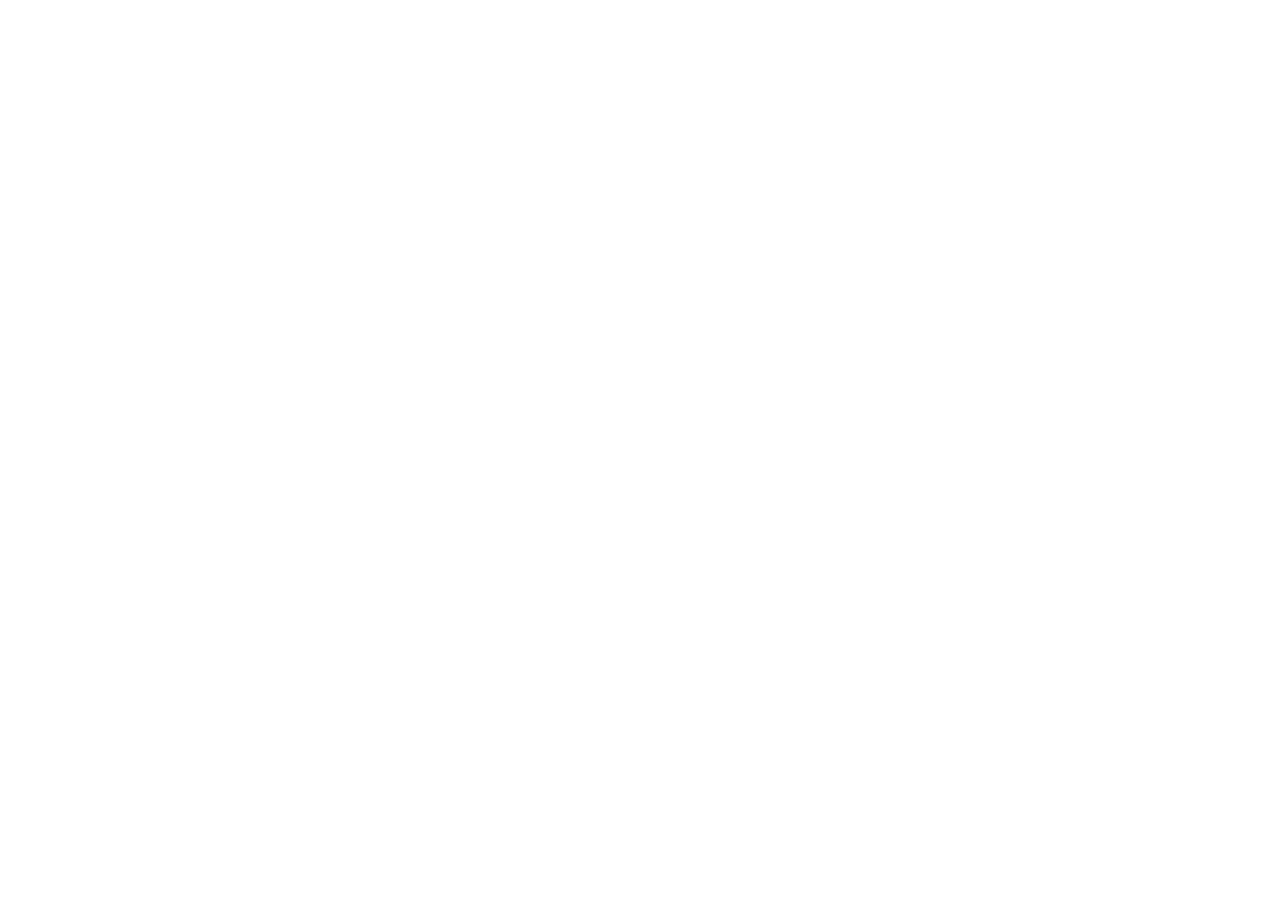
==== lab1/part1/index.html @ d3c26cab "Lab1:Part1: Comments Set up HTML outline and assignment comment header." ====
<html>
<head>
    <title>INFT1206- Lab 1 Part 1</title>
    <!--
    Name: Megan McMullin
    File: Index.html
    Date: May 13, 2026
    INFT 1206: Lab 1 Part 1: Resume Cover Letter
    -->
</head>
<body>

</body>
</html>
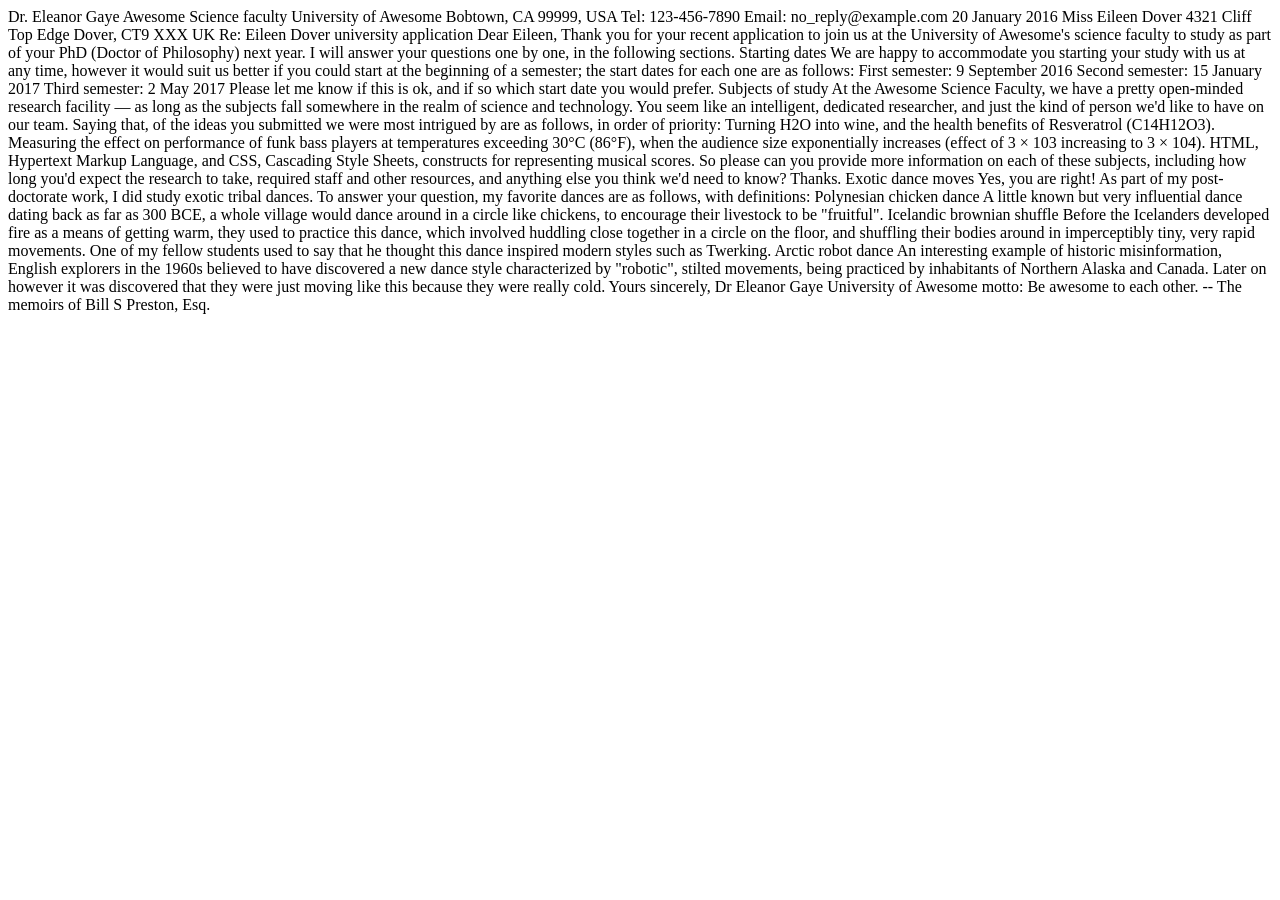
==== commit 1a68e420: "MDN tutorial Added the provided MDN web page tutorial script" ====
--- a/lab1/part1/index.html
+++ b/lab1/part1/index.html
@@ -9,6 +9,93 @@
     -->
 </head>
 <body>
+Dr. Eleanor Gaye
+Awesome Science faculty
+University of Awesome
+Bobtown, CA 99999,
+USA
+Tel: 123-456-7890
+Email: no_reply@example.com
 
+20 January 2016
+
+Miss Eileen Dover
+4321 Cliff Top Edge
+Dover, CT9 XXX
+UK
+
+Re: Eileen Dover university application
+
+Dear Eileen,
+
+Thank you for your recent application to join us at the University of
+Awesome's science faculty to study as part of your
+PhD (Doctor of Philosophy) next year. I will answer your
+questions one by one, in the following sections.
+
+Starting dates
+
+We are happy to accommodate you starting your study with us at any time,
+however it would suit us better if you could start at the beginning of a
+semester; the start dates for each one are as follows:
+
+First semester: 9 September 2016
+Second semester: 15 January 2017
+Third semester: 2 May 2017
+
+Please let me know if this is ok, and if so which start date you would
+prefer.
+
+Subjects of study
+
+At the Awesome Science Faculty, we have a pretty open-minded research
+facility — as long as the subjects fall somewhere in the realm of science
+and technology. You seem like an intelligent, dedicated researcher, and
+just the kind of person we'd like to have on our team. Saying that, of the
+ideas you submitted we were most intrigued by are as follows, in order of
+priority:
+
+Turning H2O into wine, and the health benefits of Resveratrol
+(C14H12O3).
+Measuring the effect on performance of funk bass players at temperatures
+exceeding 30°C (86°F), when the audience size exponentially increases
+(effect of 3 × 103 increasing to 3 × 104).
+HTML, Hypertext Markup Language, and CSS,
+Cascading Style Sheets, constructs for representing musical scores.
+
+So please can you provide more information on each of these subjects,
+including how long you'd expect the research to take, required staff and
+other resources, and anything else you think we'd need to know? Thanks.
+
+Exotic dance moves
+
+Yes, you are right! As part of my post-doctorate work, I
+did study exotic tribal dances. To answer your question, my
+favorite dances are as follows, with definitions:
+
+Polynesian chicken dance
+    A little known but very influential dance dating back as far as
+    300 BCE, a whole village would
+    dance around in a circle like chickens, to encourage their livestock to
+    be "fruitful".
+Icelandic brownian shuffle
+    Before the Icelanders developed fire as a means of getting warm, they
+    used to practice this dance, which involved huddling close together in a
+    circle on the floor, and shuffling their bodies around in imperceptibly
+    tiny, very rapid movements. One of my fellow students used to say that
+    he thought this dance inspired modern styles such as Twerking.
+Arctic robot dance
+    An interesting example of historic misinformation, English explorers in
+    the 1960s believed to have discovered a new dance style characterized by
+    "robotic", stilted movements, being practiced by inhabitants of Northern
+    Alaska and Canada. Later on however it was discovered that they were
+    just moving like this because they were really cold.
+
+Yours sincerely,
+
+Dr Eleanor Gaye
+
+University of Awesome motto: Be awesome to each other. --
+The memoirs of Bill S Preston, Esq.
 </body>
 </html>
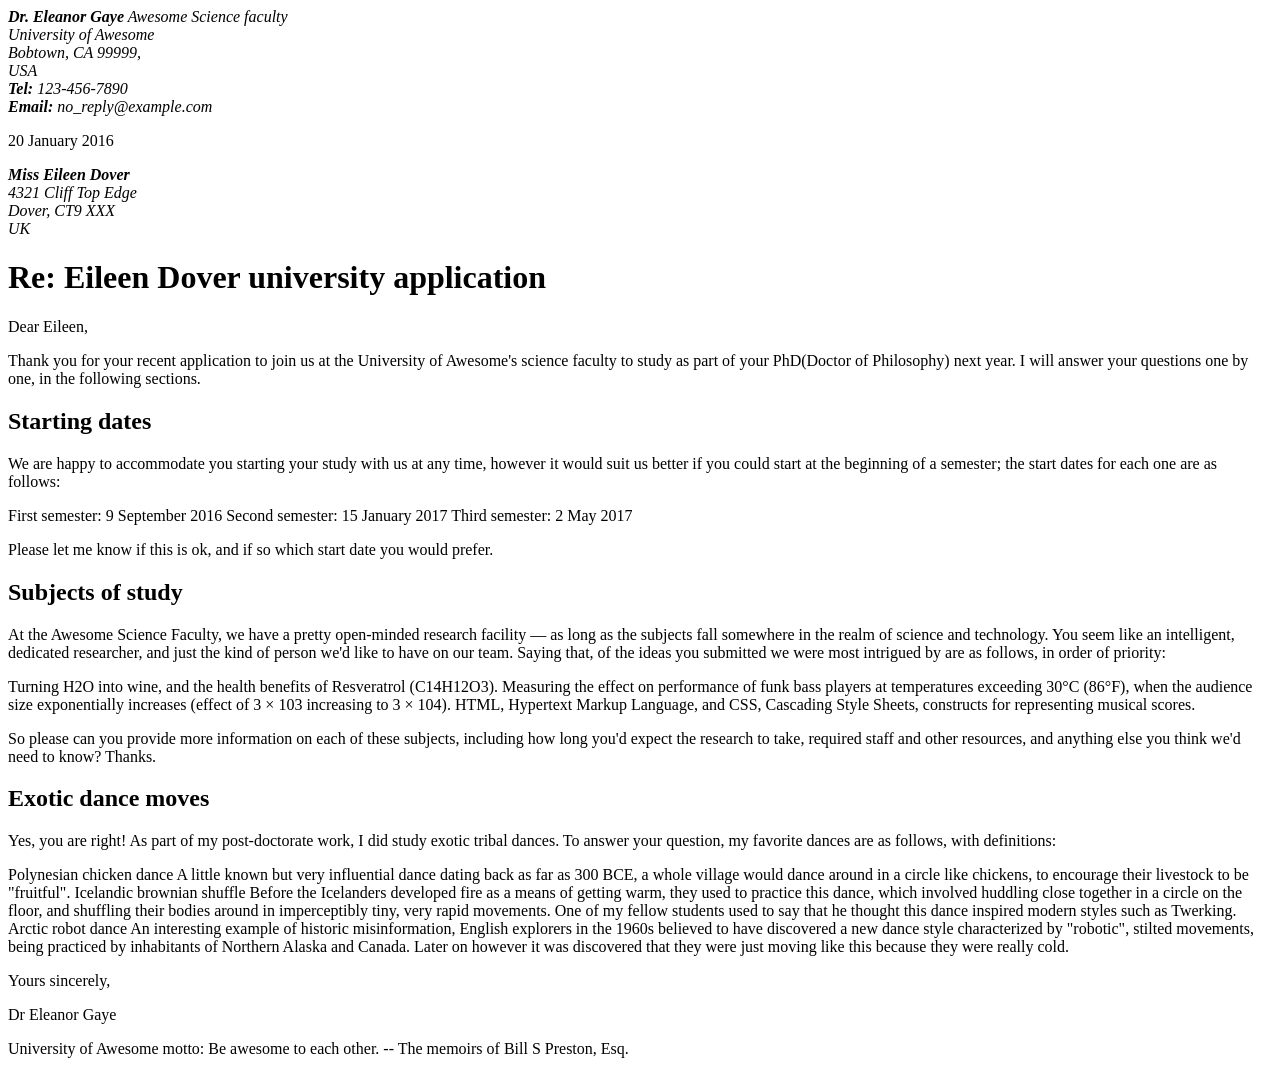
==== commit 40893903: "Updated Structure Formatted headings, body paragraphs, and addressing." ====
--- a/lab1/part1/index.html
+++ b/lab1/part1/index.html
@@ -9,51 +9,53 @@
     -->
 </head>
 <body>
-Dr. Eleanor Gaye
-Awesome Science faculty
-University of Awesome
-Bobtown, CA 99999,
-USA
-Tel: 123-456-7890
-Email: no_reply@example.com
+<address class="sender-column"><strong>Dr. Eleanor Gaye</strong>
+Awesome Science faculty<br>
+University of Awesome<br>
+Bobtown, CA 99999,<br>
+USA<br>
+<strong>Tel:</strong> 123-456-7890<br>
+<strong>Email:</strong> no_reply@example.com </address>
 
-20 January 2016
+<p class="sender-column"><time datetime="2016-01-20">20 January 2016</time></p>
 
-Miss Eileen Dover
-4321 Cliff Top Edge
-Dover, CT9 XXX
+<address>
+<strong>Miss Eileen Dover</strong><br>
+4321 Cliff Top Edge<br>
+Dover, CT9 XXX<br>
 UK
+</address>
 
-Re: Eileen Dover university application
+<h1>Re: Eileen Dover university application</h1>
 
-Dear Eileen,
+<p>Dear Eileen,</p>
 
-Thank you for your recent application to join us at the University of
+<p>Thank you for your recent application to join us at the University of
 Awesome's science faculty to study as part of your
-PhD (Doctor of Philosophy) next year. I will answer your
-questions one by one, in the following sections.
+PhD(Doctor of Philosophy) next year. I will answer your
+questions one by one, in the following sections.</p1>
 
-Starting dates
+<h2>Starting dates</h2>
 
-We are happy to accommodate you starting your study with us at any time,
+<p>We are happy to accommodate you starting your study with us at any time,
 however it would suit us better if you could start at the beginning of a
-semester; the start dates for each one are as follows:
+semester; the start dates for each one are as follows:</p>
 
 First semester: 9 September 2016
 Second semester: 15 January 2017
 Third semester: 2 May 2017
 
-Please let me know if this is ok, and if so which start date you would
-prefer.
+<p>Please let me know if this is ok, and if so which start date you would
+prefer.</p>
 
-Subjects of study
+<h2>Subjects of study</h2>
 
-At the Awesome Science Faculty, we have a pretty open-minded research
+<p>At the Awesome Science Faculty, we have a pretty open-minded research
 facility — as long as the subjects fall somewhere in the realm of science
 and technology. You seem like an intelligent, dedicated researcher, and
 just the kind of person we'd like to have on our team. Saying that, of the
 ideas you submitted we were most intrigued by are as follows, in order of
-priority:
+priority:</p>
 
 Turning H2O into wine, and the health benefits of Resveratrol
 (C14H12O3).
@@ -63,15 +65,15 @@
 HTML, Hypertext Markup Language, and CSS,
 Cascading Style Sheets, constructs for representing musical scores.
 
-So please can you provide more information on each of these subjects,
+<p>So please can you provide more information on each of these subjects,
 including how long you'd expect the research to take, required staff and
-other resources, and anything else you think we'd need to know? Thanks.
+other resources, and anything else you think we'd need to know? Thanks.</p>
 
-Exotic dance moves
+<h2>Exotic dance moves</h2>
 
-Yes, you are right! As part of my post-doctorate work, I
+<p>Yes, you are right! As part of my post-doctorate work, I
 did study exotic tribal dances. To answer your question, my
-favorite dances are as follows, with definitions:
+favorite dances are as follows, with definitions:</p>
 
 Polynesian chicken dance
     A little known but very influential dance dating back as far as
@@ -91,11 +93,12 @@
     Alaska and Canada. Later on however it was discovered that they were
     just moving like this because they were really cold.
 
-Yours sincerely,
+<p>Yours sincerely,</p>
 
-Dr Eleanor Gaye
+<p>Dr Eleanor Gaye</p>
 
-University of Awesome motto: Be awesome to each other. --
-The memoirs of Bill S Preston, Esq.
+<p>University of Awesome motto: Be awesome to each other. --
+The memoirs of Bill S Preston, Esq.</p>
+
 </body>
 </html>
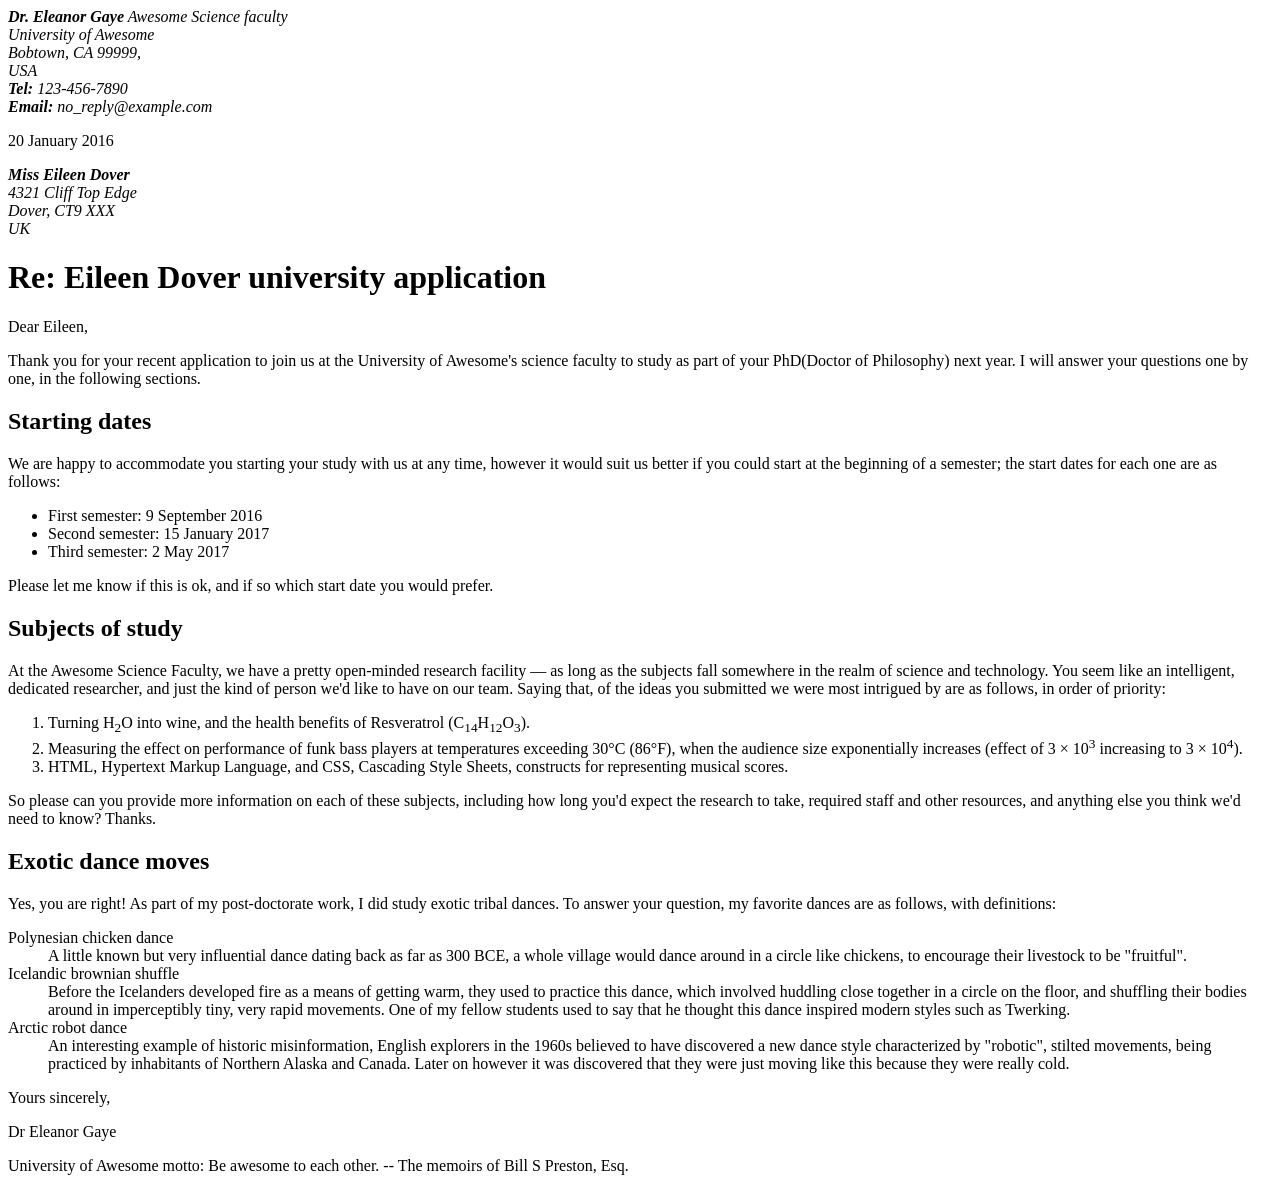
==== commit 0aae7f78: "Updated Lists Updated List Structures and added inline semantics" ====
--- a/lab1/part1/index.html
+++ b/lab1/part1/index.html
@@ -41,9 +41,11 @@
 however it would suit us better if you could start at the beginning of a
 semester; the start dates for each one are as follows:</p>
 
-First semester: 9 September 2016
-Second semester: 15 January 2017
-Third semester: 2 May 2017
+<ul>
+<li>First semester: <time datetime="2016-09-09">9 September 2016</li></time>
+<li>Second semester: <time datetime="2017-01-15">15 January 2017</li></time>
+<li>Third semester: <time datetime="2017-05-02">2 May 2017</li></time>
+</ul>
 
 <p>Please let me know if this is ok, and if so which start date you would
 prefer.</p>
@@ -57,13 +59,15 @@
 ideas you submitted we were most intrigued by are as follows, in order of
 priority:</p>
 
-Turning H2O into wine, and the health benefits of Resveratrol
-(C14H12O3).
-Measuring the effect on performance of funk bass players at temperatures
+<ol>
+<li>Turning H<sub>2</sub>O into wine, and the health benefits of Resveratrol
+(C<sub>14</sub>H<sub>12</sub>O<sub>3</sub>).</li>
+<li>Measuring the effect on performance of funk bass players at temperatures
 exceeding 30°C (86°F), when the audience size exponentially increases
-(effect of 3 × 103 increasing to 3 × 104).
-HTML, Hypertext Markup Language, and CSS,
-Cascading Style Sheets, constructs for representing musical scores.
+(effect of 3 × 10<sup>3</sup> increasing to 3 × 10<sup>4</sup>).</li>
+<li>HTML, Hypertext Markup Language, and CSS,
+Cascading Style Sheets, constructs for representing musical scores.</li>
+</ol>
 
 <p>So please can you provide more information on each of these subjects,
 including how long you'd expect the research to take, required staff and
@@ -75,23 +79,25 @@
 did study exotic tribal dances. To answer your question, my
 favorite dances are as follows, with definitions:</p>
 
-Polynesian chicken dance
-    A little known but very influential dance dating back as far as
+<dl>
+<dt>Polynesian chicken dance</dt>
+    <dd>A little known but very influential dance dating back as far as
     300 BCE, a whole village would
     dance around in a circle like chickens, to encourage their livestock to
-    be "fruitful".
-Icelandic brownian shuffle
-    Before the Icelanders developed fire as a means of getting warm, they
+    be "fruitful".</dd>
+<dt>Icelandic brownian shuffle</dt>
+    <dd>Before the Icelanders developed fire as a means of getting warm, they
     used to practice this dance, which involved huddling close together in a
     circle on the floor, and shuffling their bodies around in imperceptibly
     tiny, very rapid movements. One of my fellow students used to say that
-    he thought this dance inspired modern styles such as Twerking.
-Arctic robot dance
-    An interesting example of historic misinformation, English explorers in
+    he thought this dance inspired modern styles such as Twerking.</dd>
+<dt>Arctic robot dance</dt>
+    <dd>An interesting example of historic misinformation, English explorers in
     the 1960s believed to have discovered a new dance style characterized by
     "robotic", stilted movements, being practiced by inhabitants of Northern
     Alaska and Canada. Later on however it was discovered that they were
-    just moving like this because they were really cold.
+    just moving like this because they were really cold.</dd>
+</dl>
 
 <p>Yours sincerely,</p>
 
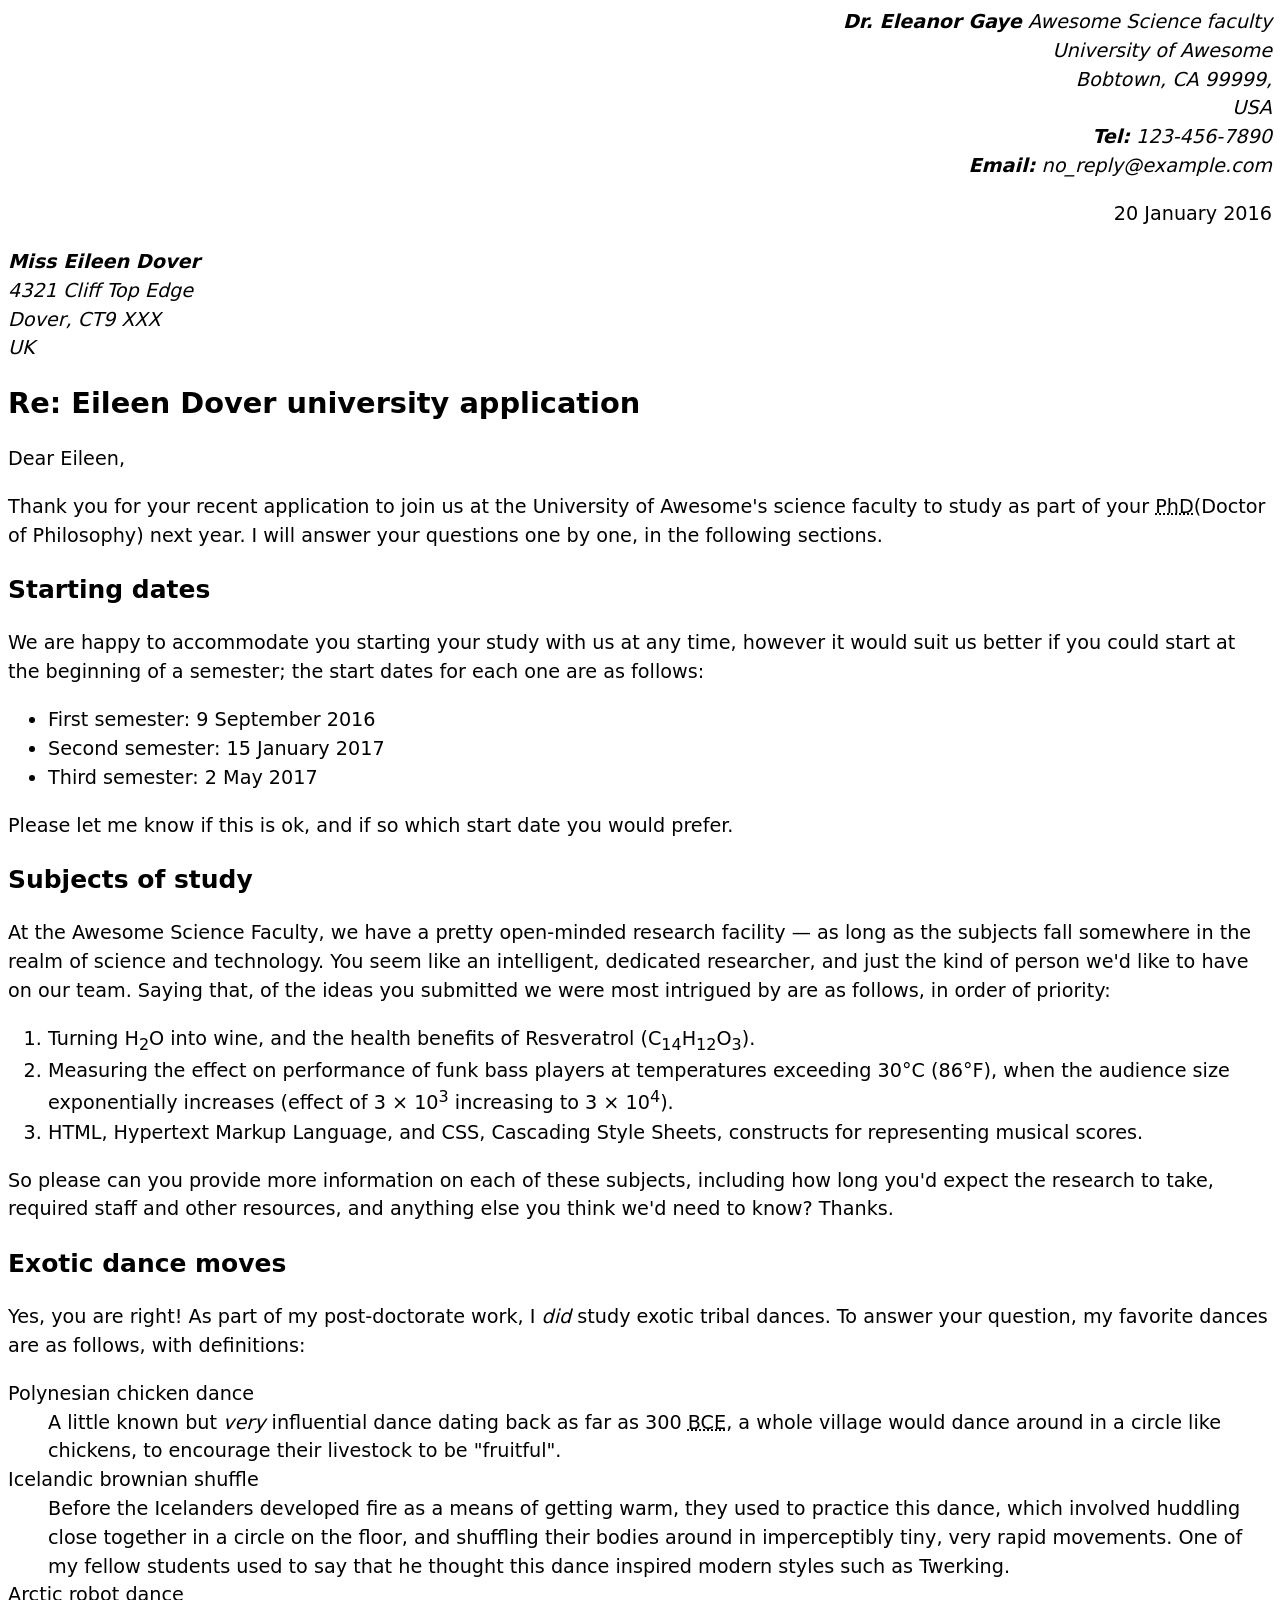
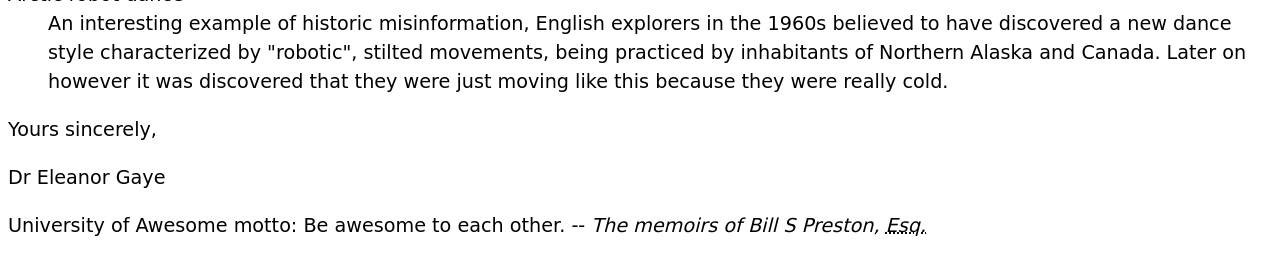
==== commit 8b426f5f: "Abbreviations, citation, fixes Added abbreviations and citation. Made fixes (e.g., title, author)" ====
--- a/lab1/part1/index.html
+++ b/lab1/part1/index.html
@@ -1,12 +1,32 @@
-<html>
+<!DOCTYPE html>
+<html lang="en-US">
 <head>
-    <title>INFT1206- Lab 1 Part 1</title>
+<meta charset="utf-8">
+<meta name="author" content="Dr. Eleanor Gaye" />
+    <title>Awesome Science Application Correspondence</title>
     <!--
     Name: Megan McMullin
     File: Index.html
     Date: May 13, 2026
     INFT 1206: Lab 1 Part 1: Resume Cover Letter
     -->
+    <style> 
+    body {
+        font: 1.2em / 1.5 system-ui;
+    }
+
+    .sender-column {
+        text-align: right;
+    }   
+
+    h1 {
+     font-size: 1.5em;
+    }
+
+    h2 {
+     font-size: 1.3em;
+    }
+    </style>
 </head>
 <body>
 <address class="sender-column"><strong>Dr. Eleanor Gaye</strong>
@@ -32,7 +52,7 @@
 
 <p>Thank you for your recent application to join us at the University of
 Awesome's science faculty to study as part of your
-PhD(Doctor of Philosophy) next year. I will answer your
+<abbr title = "Doctor of Philosphy">PhD</abbr>(Doctor of Philosophy) next year. I will answer your
 questions one by one, in the following sections.</p1>
 
 <h2>Starting dates</h2>
@@ -65,7 +85,7 @@
 <li>Measuring the effect on performance of funk bass players at temperatures
 exceeding 30°C (86°F), when the audience size exponentially increases
 (effect of 3 × 10<sup>3</sup> increasing to 3 × 10<sup>4</sup>).</li>
-<li>HTML, Hypertext Markup Language, and CSS,
+<li><aabr title = "HyperText Makeup Language">HTML</aabr>, Hypertext Markup Language, and <abbr>CSS</abbr>,
 Cascading Style Sheets, constructs for representing musical scores.</li>
 </ol>
 
@@ -76,13 +96,13 @@
 <h2>Exotic dance moves</h2>
 
 <p>Yes, you are right! As part of my post-doctorate work, I
-did study exotic tribal dances. To answer your question, my
+<em>did</em> study exotic tribal dances. To answer your question, my
 favorite dances are as follows, with definitions:</p>
 
 <dl>
 <dt>Polynesian chicken dance</dt>
-    <dd>A little known but very influential dance dating back as far as
-    300 BCE, a whole village would
+    <dd>A little known but <em>very</em> influential dance dating back as far as
+    300 <abbr title = "Before Common Era">BCE</abbr>, a whole village would
     dance around in a circle like chickens, to encourage their livestock to
     be "fruitful".</dd>
 <dt>Icelandic brownian shuffle</dt>
@@ -104,7 +124,7 @@
 <p>Dr Eleanor Gaye</p>
 
 <p>University of Awesome motto: Be awesome to each other. --
-The memoirs of Bill S Preston, Esq.</p>
+<cite>The memoirs of Bill S Preston, <abbr title = "Esquire">Esq.</abbr></cite></p>
 
 </body>
 </html>
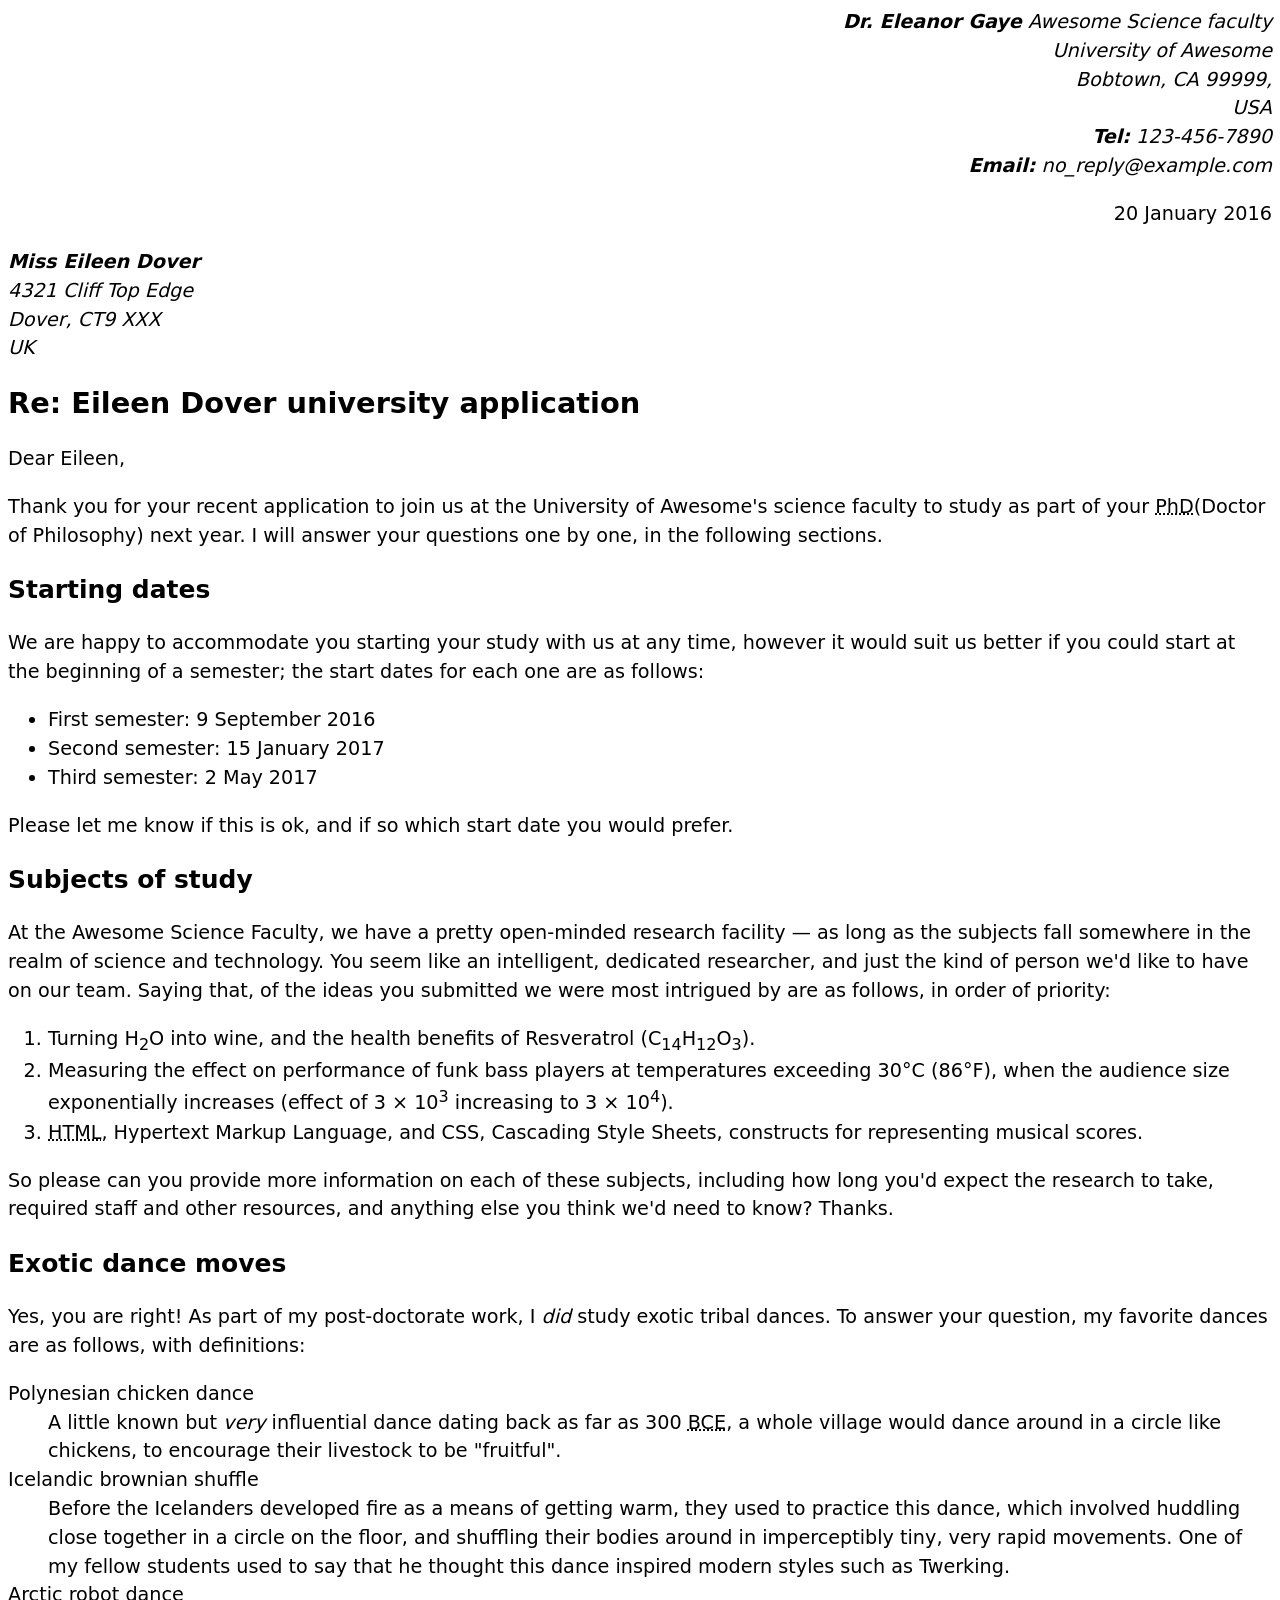
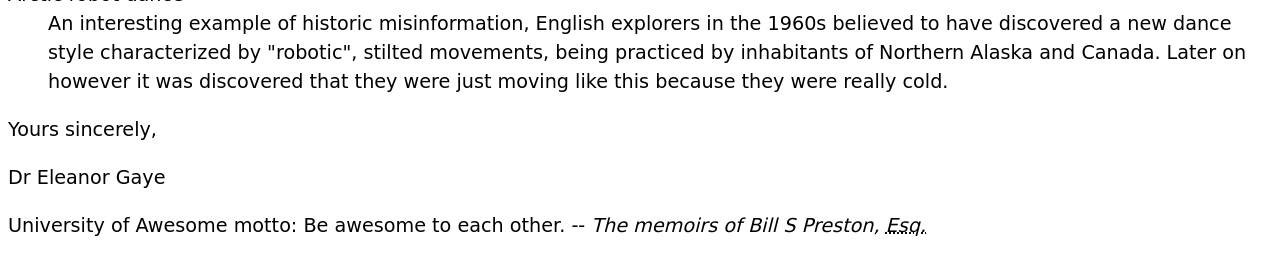
==== commit 209be777: "Fixed Validation Errors Fixed Validation Errors" ====
--- a/lab1/part1/index.html
+++ b/lab1/part1/index.html
@@ -53,7 +53,7 @@
 <p>Thank you for your recent application to join us at the University of
 Awesome's science faculty to study as part of your
 <abbr title = "Doctor of Philosphy">PhD</abbr>(Doctor of Philosophy) next year. I will answer your
-questions one by one, in the following sections.</p1>
+questions one by one, in the following sections.</p>
 
 <h2>Starting dates</h2>
 
@@ -62,9 +62,9 @@
 semester; the start dates for each one are as follows:</p>
 
 <ul>
-<li>First semester: <time datetime="2016-09-09">9 September 2016</li></time>
-<li>Second semester: <time datetime="2017-01-15">15 January 2017</li></time>
-<li>Third semester: <time datetime="2017-05-02">2 May 2017</li></time>
+<li>First semester: <time datetime="2016-09-09">9 September 2016</time></li>
+<li>Second semester: <time datetime="2017-01-15">15 January 2017</time></li>
+<li>Third semester: <time datetime="2017-05-02">2 May 2017</time></li>
 </ul>
 
 <p>Please let me know if this is ok, and if so which start date you would
@@ -85,7 +85,7 @@
 <li>Measuring the effect on performance of funk bass players at temperatures
 exceeding 30°C (86°F), when the audience size exponentially increases
 (effect of 3 × 10<sup>3</sup> increasing to 3 × 10<sup>4</sup>).</li>
-<li><aabr title = "HyperText Makeup Language">HTML</aabr>, Hypertext Markup Language, and <abbr>CSS</abbr>,
+<li><abbr title = "HyperText Makeup Language">HTML</abbr>, Hypertext Markup Language, and <abbr>CSS</abbr>,
 Cascading Style Sheets, constructs for representing musical scores.</li>
 </ol>
 
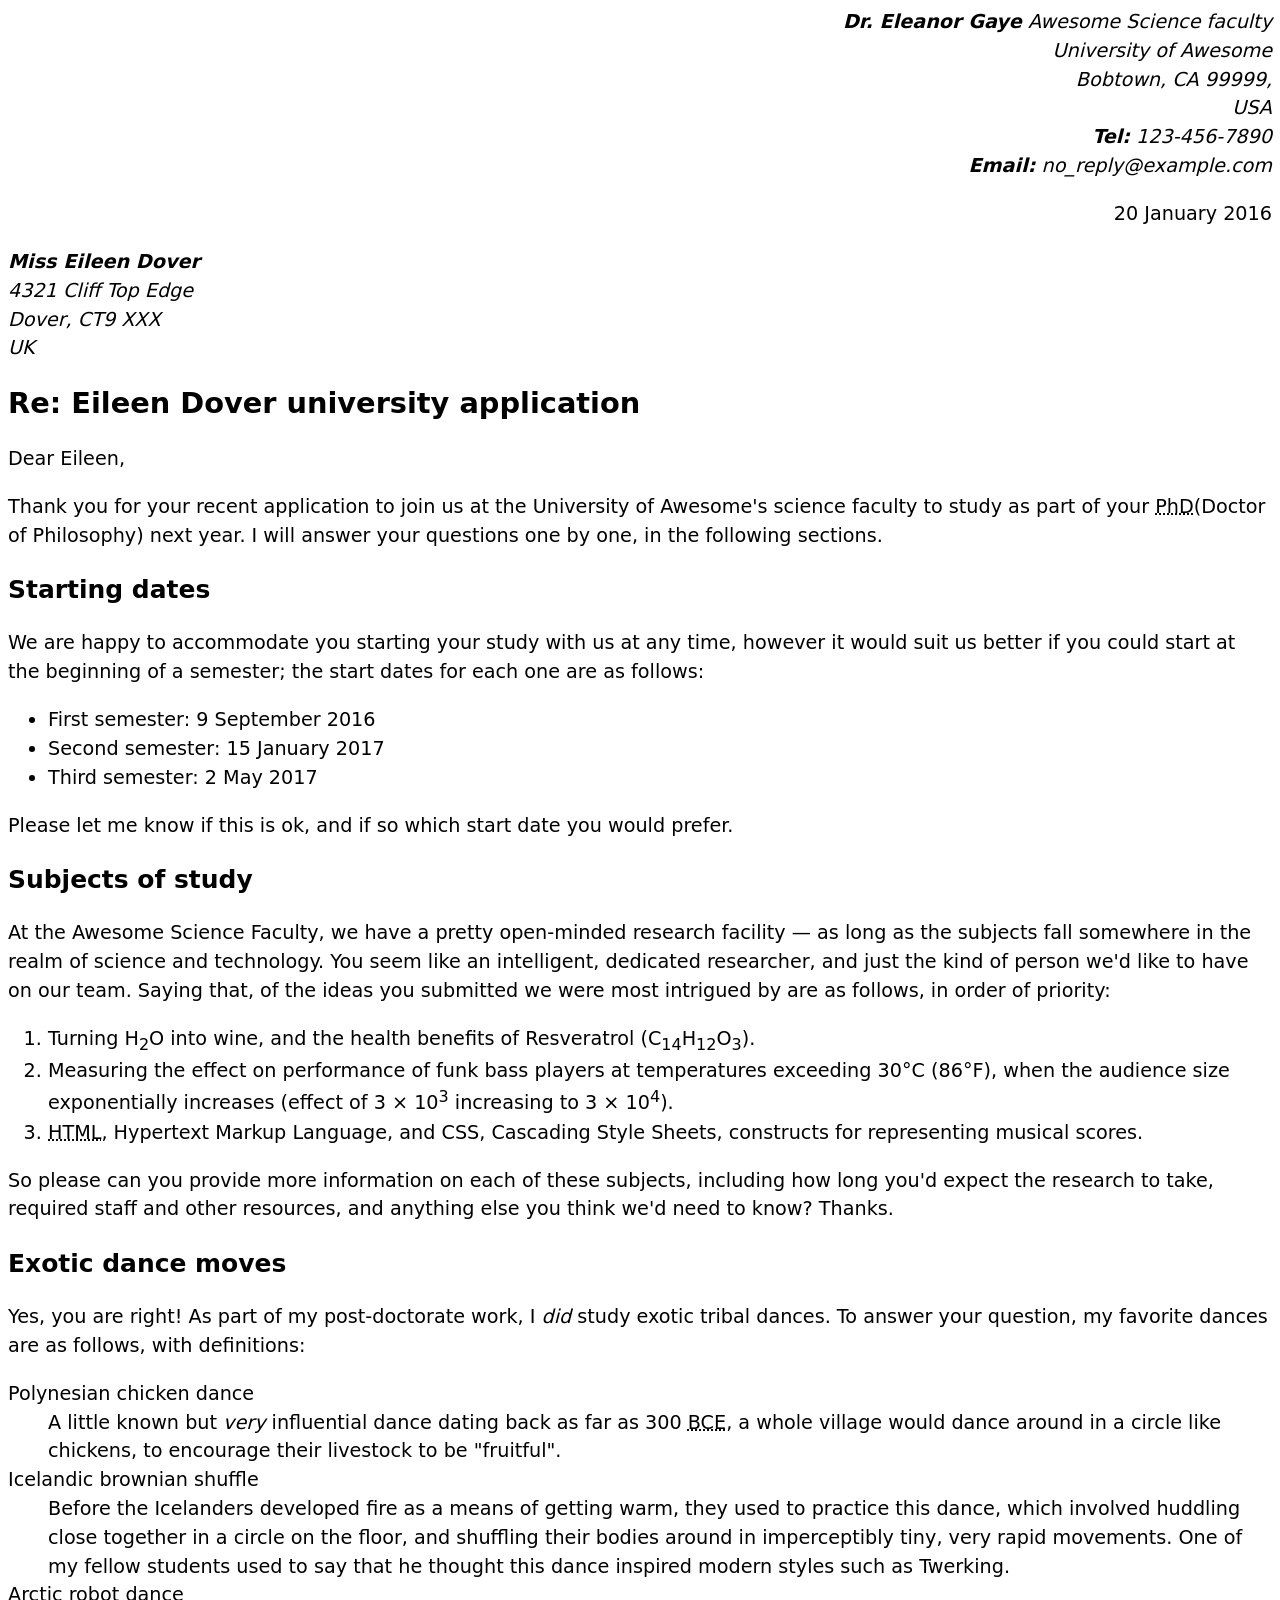
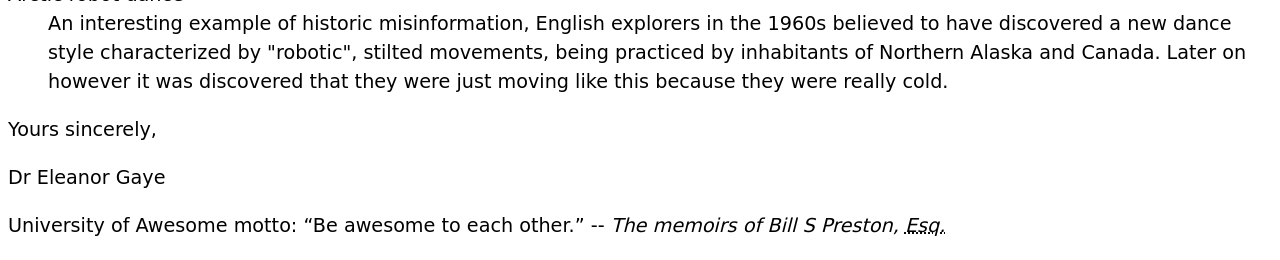
==== commit 9d381fc8: "added quote around motto added quote around motto" ====
--- a/lab1/part1/index.html
+++ b/lab1/part1/index.html
@@ -123,7 +123,7 @@
 
 <p>Dr Eleanor Gaye</p>
 
-<p>University of Awesome motto: Be awesome to each other. --
+<p>University of Awesome motto: <q>Be awesome to each other.</q> --
 <cite>The memoirs of Bill S Preston, <abbr title = "Esquire">Esq.</abbr></cite></p>
 
 </body>
